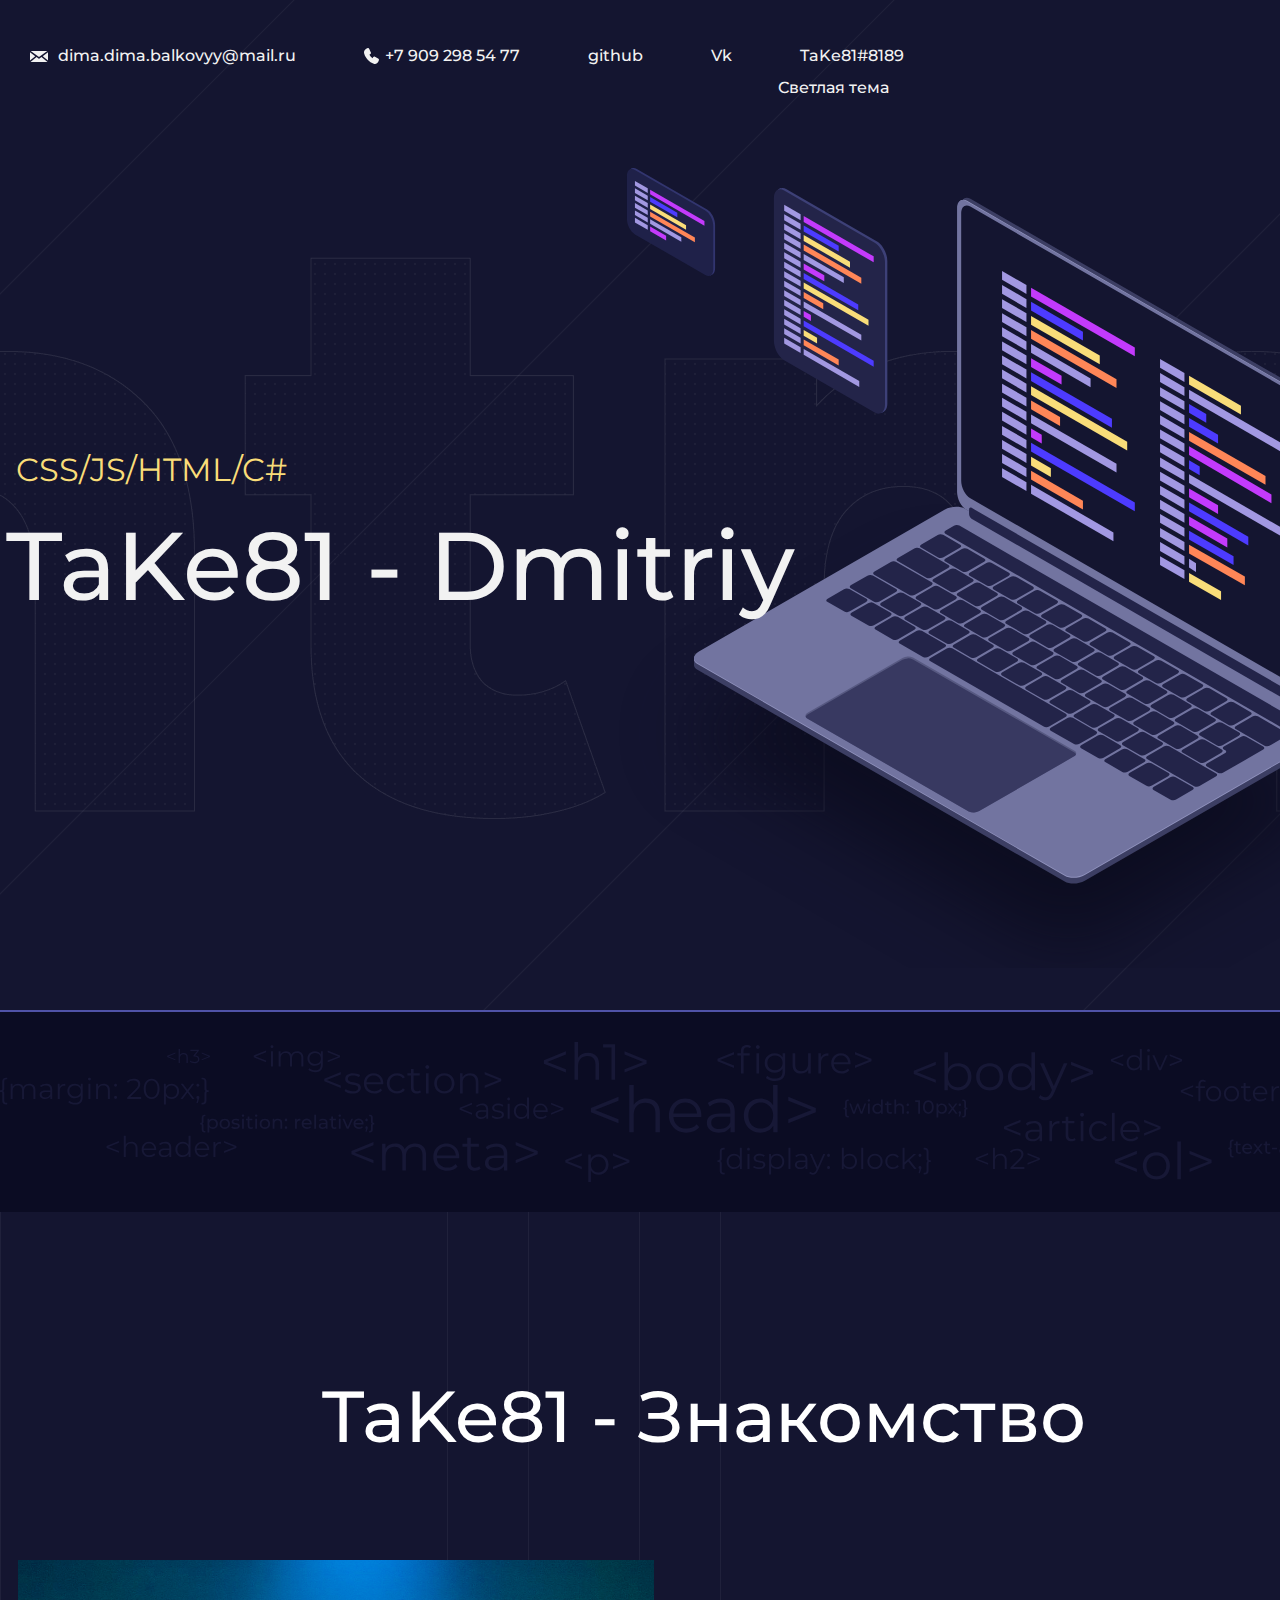
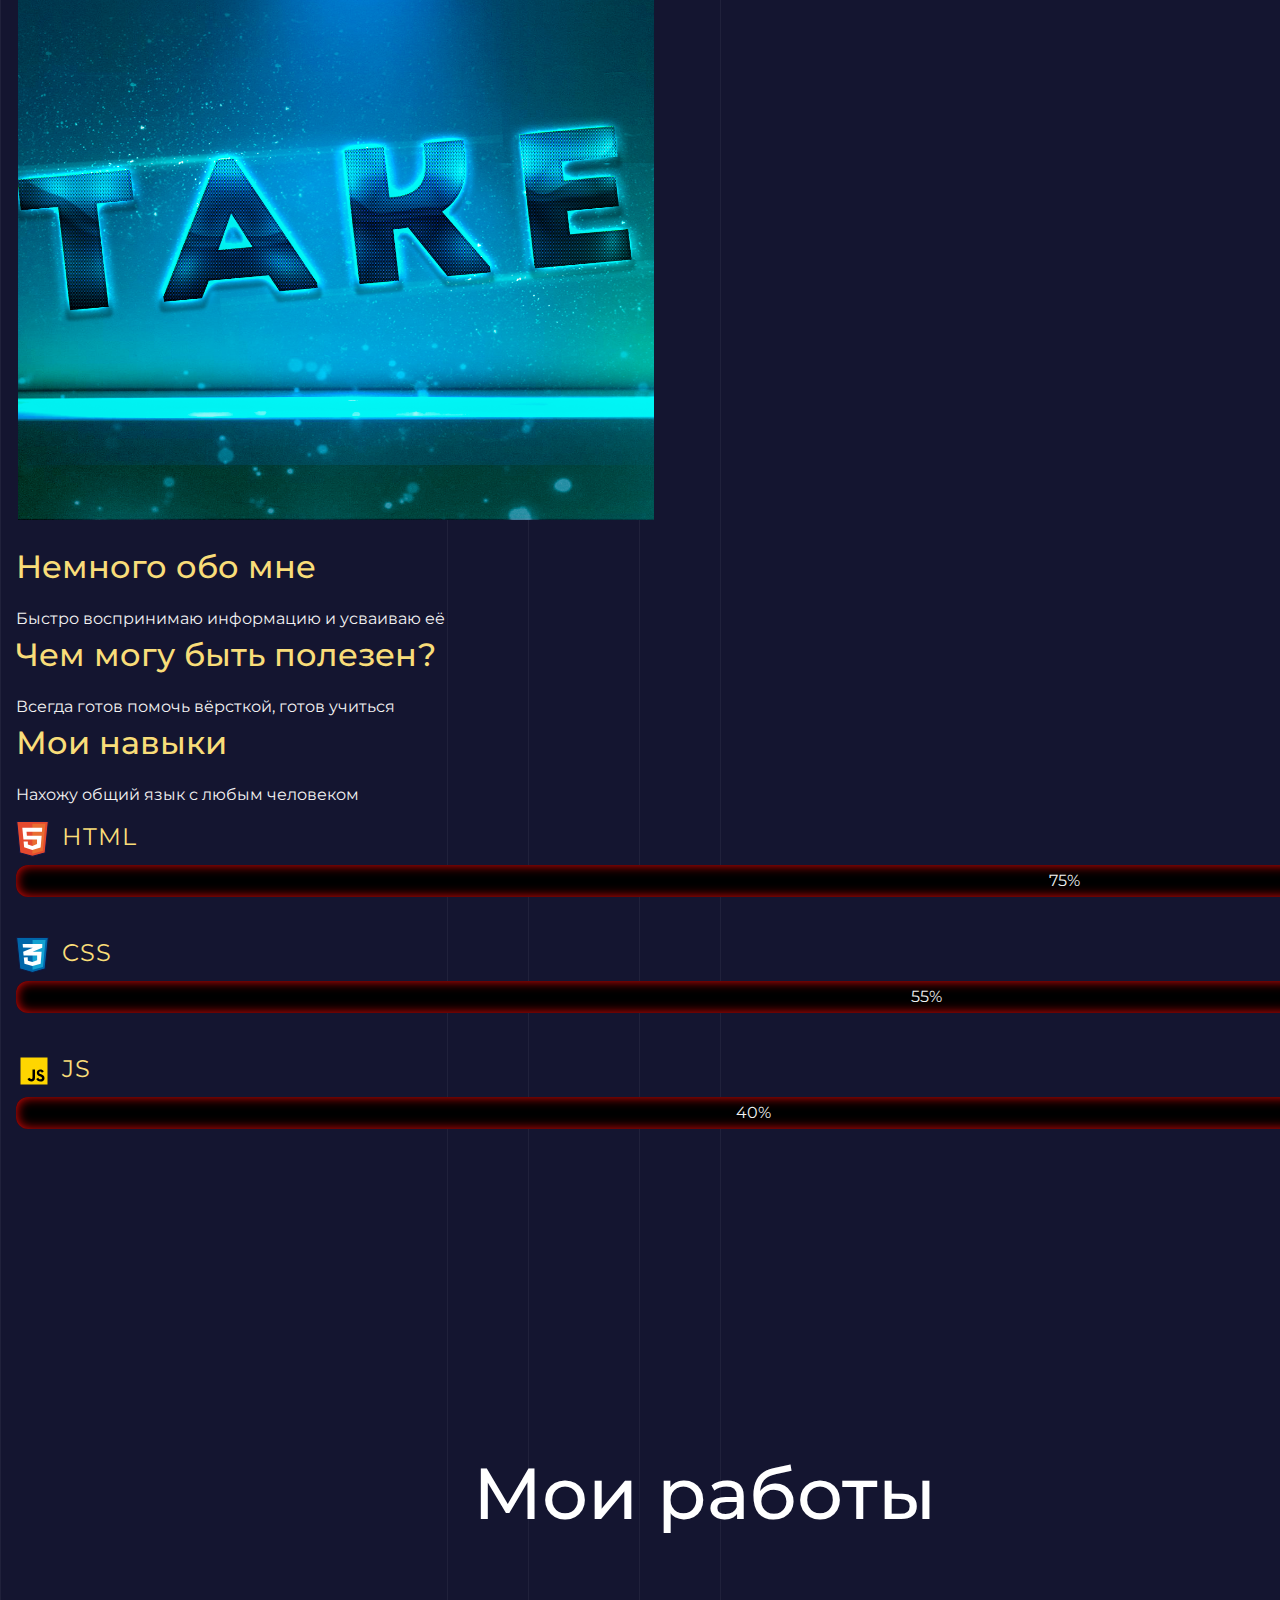
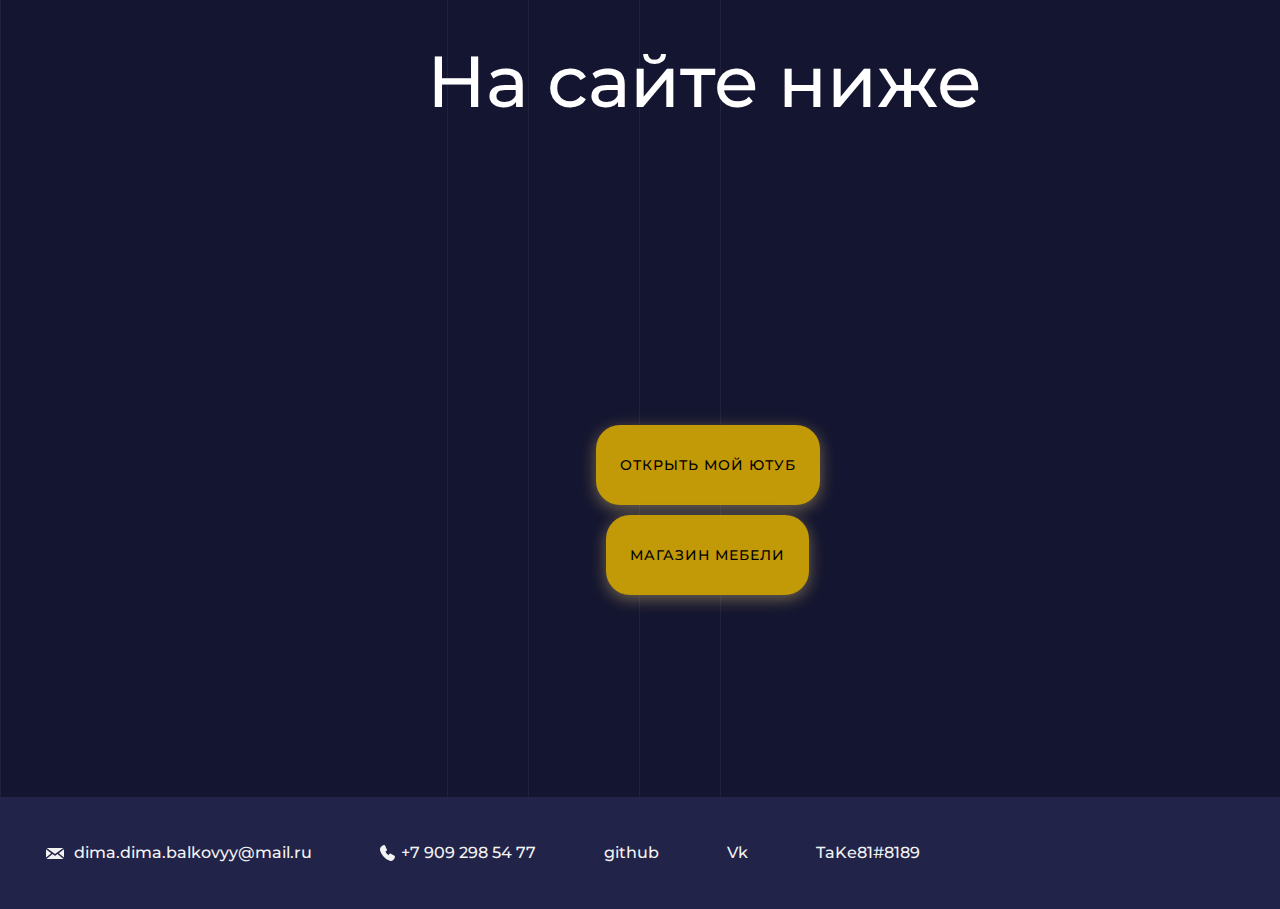
==== index.html @ 45abd4a4 "Add files via upload" ====
<!DOCTYPE html>
<html lang="ru">
 <head>
  <meta charset="utf-8">
   <link rel="stylesheet" href="style.css">
    <link href="https://fonts.googleapis.com/css?family=Montserrat:400,500,700|Old+Standard+TT&display=swap&subset=cyrillic" rel="stylesheet">
    <link rel="shortcut icon" href="img/bio_hazard.ico" type="image/x-icon">
  <title>Портфолио TaKe'a</title>
 </head>
<body>
 <header class="page-header">
  <div>
   <a class="header-email"      href="mailto:dima.dima.balkovyy@mail.ru">dima.dima.balkovyy@mail.ru</a>
    <a class="header-phone"     href="tel:+79092985477">+7 909 298 54 77</a>
     <a class="header-github"   href="https://github.com/TaKe81">github</a>
      <a class="header-vk"      href="https://vk.com/ndjelf">Vk</a>
      <a class="header-discord" href="">TaKe81#8189</a>
      <a class="header-switch"  href="index3.html">Светлая тема</a>
      
   </div>
 </header>
<section class="hero-image">
 <div class="container">
  <p>CSS/JS/HTML/C#</p>
  <h1 class="heading">TaKe81 - Dmitriy</h1>
</div>
</section>
<section class="intro">
<div class="container">
<h2 class="subheading-a">TaKe81 - Знакомство</h2>
<figure>
<img class="developer" src="img/TaKe.png" width="636" height="560">
</figure>
<h3 class="text">Немного обо мне</h3>
<p>Быстро воспринимаю информацию и усваиваю её</p>
<h3 class="text">Чем могу быть полезен?</h3>
<p>Всегда готов помочь вёрсткой, готов учиться</p>
<h3 class="text">Мои навыки</h3>
<p>Нахожу общий язык с любым человеком</p>
<dl class="skills-list">
<dt class="skill-html text">HTML</dt>
<dd class="level"><div style="width: 25%;">75%</div></dd>
<dt class="skill-css text">CSS</dt>
<dd class="level"><div style="width: 15%;">55%</div></dd>
<dt class="skill-js text">JS</dt>
<dd class="level"><div style="width: 1%;">40%</div></dd>
</dl>
</div>
</section>
<section class="intro">
<div class="container">
<h2 class="subheading">Мои работы</h2>
<h2 class="subheading">На сайте ниже</h2>
<figure class="project-image">
</figure>
<a class="button" href="https://www.youtube.com/channel/UCME6738qICH4b3ZIwcFLWIA">Открыть мой ютуб</a>
<a class="button-a" href="index2.html">Магазин мебели</a>

</div>
</section>
<footer class="page-footer">
<div class="container">
<a class="footer-email"  href="mailto:dima.dima.balkovyy@mail.ru">dima.dima.balkovyy@mail.ru</a>
<a class="footer-phone"  href="tel:+79092985477">+7 909 298 54 77</a>
<a class="footer-github" href="https://github.com/TaKe81">github</a>
<a class="footer-vk" href="https://vk.com/ndjelf">Vk</a>
<a class="footer-discord" href="">TaKe81#8189</a>
</div>
</footer>
</body>
</html>
---- style.css ----
body {
  position: relative;
  margin: 0;
  min-width: 1408px;
  font-family: "Montserrat", "Helvetica", "Arial", sans-serif;
  font-size: 16px;
  line-height: 32px;
  color: #f2f2f2;
  background-color: #141530;
  background-image: url("img/pattern-lines-hero.svg");
  background-position: center;
}

.developer {
  margin-left: -38px;
}

.container {
  max-width: 1408px;
  margin: 0 auto;
  padding: 0 16px;
}

.page-header {
  margin: 0;
  padding: 40px 0;
}

.page-header a,
.page-footer a {
  position: relative;
  margin-right: 64px;
  padding-bottom: 10px;
  padding-top: 9px;
  font-weight: 500;
  text-decoration: none;
  background-repeat: no-repeat;
  background-position: left;
  color: inherit;
}

.page-header a:focus,
.page-header a:hover,
.page-footer a:focus,
.page-footer a:hover {
  color: #f9dd79;
}

.page-header a::after,
.page-footer a::after {
  position: absolute;
  content: "";
  bottom: 0;
  left: 0;
  width: 0;
  height: 2px;
  background-color: #f9dd79;
  transition: width 200ms;
}

.page-header a:hover::after,
.page-footer a:hover::after {
  width: 100%;
}

.header-email,
.footer-email {
  margin-left: 30px;
  padding-left: 28px;
  background-image: url("img/icon-email.svg");
}

.header-email:focus,
.header-email:hover,
.footer-email:focus,
.footer-email:hover {
  background-image: url("img/icon-email-alt.svg");
}

.header-phone,
.footer-phone {
  padding-left: 21px;
  background-image: url("img/icon-phone.svg");
}

.header-phone:focus,
.header-phone:hover,
.footer-phone:focus,
.footer-phone:hover {
  background-image: url("img/icon-phone.svg");
}
  
.header-switch,
.footer-switch {
  margin-left: 750px;
  padding-left: 28px;
  
}

.page-header a:active,
.page-footer a:active {
  opacity: 0.5;
}

.hero-image {
  position: relative;
  padding-top: 270px;
  height: 798px;
  background-image: url("img/bg-html.png");
  background-repeat: no-repeat;
  background-position-x: center;
  background-position-y: 48px;
}

.hero-image .container {
  display: flex;
  flex-direction: column;
}

.hero-image::before {
  position: absolute;
  content: "";
  top: 24px;
  left: calc(50vw - 32px);
  width: 800px;
  height: 800px;
  background-image: url("img/hero-image.svg");
  background-repeat: no-repeat;
}

.hero-image::after {
  position: absolute;
  content: "";
  height: 200px;
  width: 100%;
  bottom: 0;
  background-color: #0b0c23;
  background-image: url("img/bg-tags.svg");
  background-position: center;
  background-repeat: no-repeat;
  border-top: 2px solid #5053a8;
}

.heading {
  z-index: 1;
  order: 2;
  margin: 0 0 0 -10px;
  width: 815px;
  font-size: 96px;
  line-height: 112px;
  font-weight: 500;
}

.hero-image p {
  z-index: 1;
  order: 1;
  margin: 0;
  padding: 32px 0;
  padding-bottom: 16px;
  font-size: 32px;
  line-height: 48px;
  color: #f9dd79;
}

.intro,
.portfolio {
  background-color: #141530;
  background-image: url("img/pattern-lines.svg");
  background-repeat: repeat-y;
  background-position-x: center;
}

.intro {
  padding-top: 160px;
  padding-bottom: 120px;
  min-height: 828px;
}

.subheading {
  margin: 0 0 100px;
  text-align: center;
  font-size: 72px;
  line-height: 88px;
  font-weight: 500;
  color: #ffffff;
}

.subheading-a {
  margin: 0 0 100px;
  text-align: center;
  font-size: 72px;
  line-height: 88px;
  font-weight: 500;
  color: #ffffff;
}

.text {
  color: #f9dd79;
  background-image: url("img/infoo.png");
}

.intro .container {
  position: relative;
}

.user-image {
  position: center;
  margin: 0;
}

.user-image img {
  width: 640px;
  height: 640px;
  object-fit: cover;
}

.intro .container div {
  margin-left: 720px;
  margin-bottom: 56px;
}

.intro h3,
.portfolio h3 {
  margin: 0 0 16px;
  font-size: 32px;
  line-height: 40px;
  font-weight: 500;
}

.intro p {
  margin: 0;
  z-index: 2;
}

.skills {
  margin-bottom: 0;
}

.skills h3 {
  margin-bottom: 40px;
}

.skills-list {
  margin-top: 10px;
  padding: 0;
}

.skills-list dt {
  margin: 0 0 8px;
  padding-left: 46px;
  height: 36px;
  font-size: 24px;
  letter-spacing: 1px;
  background-repeat: no-repeat;
  background-position: left;
}

.skill-html {
  background-image: url("img/icon-html.svg");
}

.skill-css {
  background-image: url("img/icon-css.svg");
}

.skill-js {
  background-image: url("img/icon-js.svg");
  background-size: 36px;
}

.level {
  margin: 0 0 40px;
  height: 32px;
  text-align: right;
  background-color: #000000;
  box-shadow: inset 0 0 12px #e70808;
  border-radius: 12px;
  overflow: hidden;
}
 
.portfolio {
  margin: 0;
  padding-bottom: 160px;
}

.projects {
  margin: 0;
  padding: 0;
  list-style: none;
}

.projects li {
  position: relative;
  min-height: 256px;
  margin: 0 0 100px;
  padding-left: 528px;
}

.project-image {
  position: absolute;
  top: 0;
  left: 0;
  margin: 0;
}

.project-image img {
  width: 400px;
  height: 200px;
  object-fit: cover;
}

.projects p {
  margin: 0 0 60px;
}

.button {
  margin-left: 580px;
  margin-top: 200px;
  padding: 24px 24px;
  display: inline-block;
  vertical-align: baseline;
  font-size: 14px;
  font-weight: 500;
  letter-spacing: 1px;
  text-decoration: none;
  text-transform: uppercase;
  color: #000000;
  background-color: #c29906;
  box-shadow: 0 4px 16px rgba(249, 221, 121, 0.4);
  border-radius: 24px;
  transition: background-color 100ms, box-shadow 100ms;
}

.button:focus,
.button:hover {
  background-color: #f9e7a8;
  box-shadow: 0 4px 32px rgba(249, 221, 121, 0.6);
}

.button:active {
  background-color: #b69e4b;
  box-shadow: none;
}

.button-a {
  margin-left: 590px;
  margin-top: 10px;
  padding: 24px 24px;
  display: inline-block;
  vertical-align: baseline;
  font-size: 14px;
  font-weight: 500;
  letter-spacing: 1px;
  text-decoration: none;
  text-transform: uppercase;
  color: #000000;
  background-color: #c29906;
  box-shadow: 0 4px 16px rgba(249, 221, 121, 0.4);
  border-radius: 24px;
  transition: background-color 100ms, box-shadow 100ms;
}

.button-a:focus,
.button-a:hover {
  background-color: #f9e7a8;
  box-shadow: 0 4px 32px rgba(249, 221, 121, 0.6);
}

.button-a:active {
  background-color: #b69e4b;
  box-shadow: none;
}

.page-footer {
  padding: 40px 0;
  background-color: #212349;
}
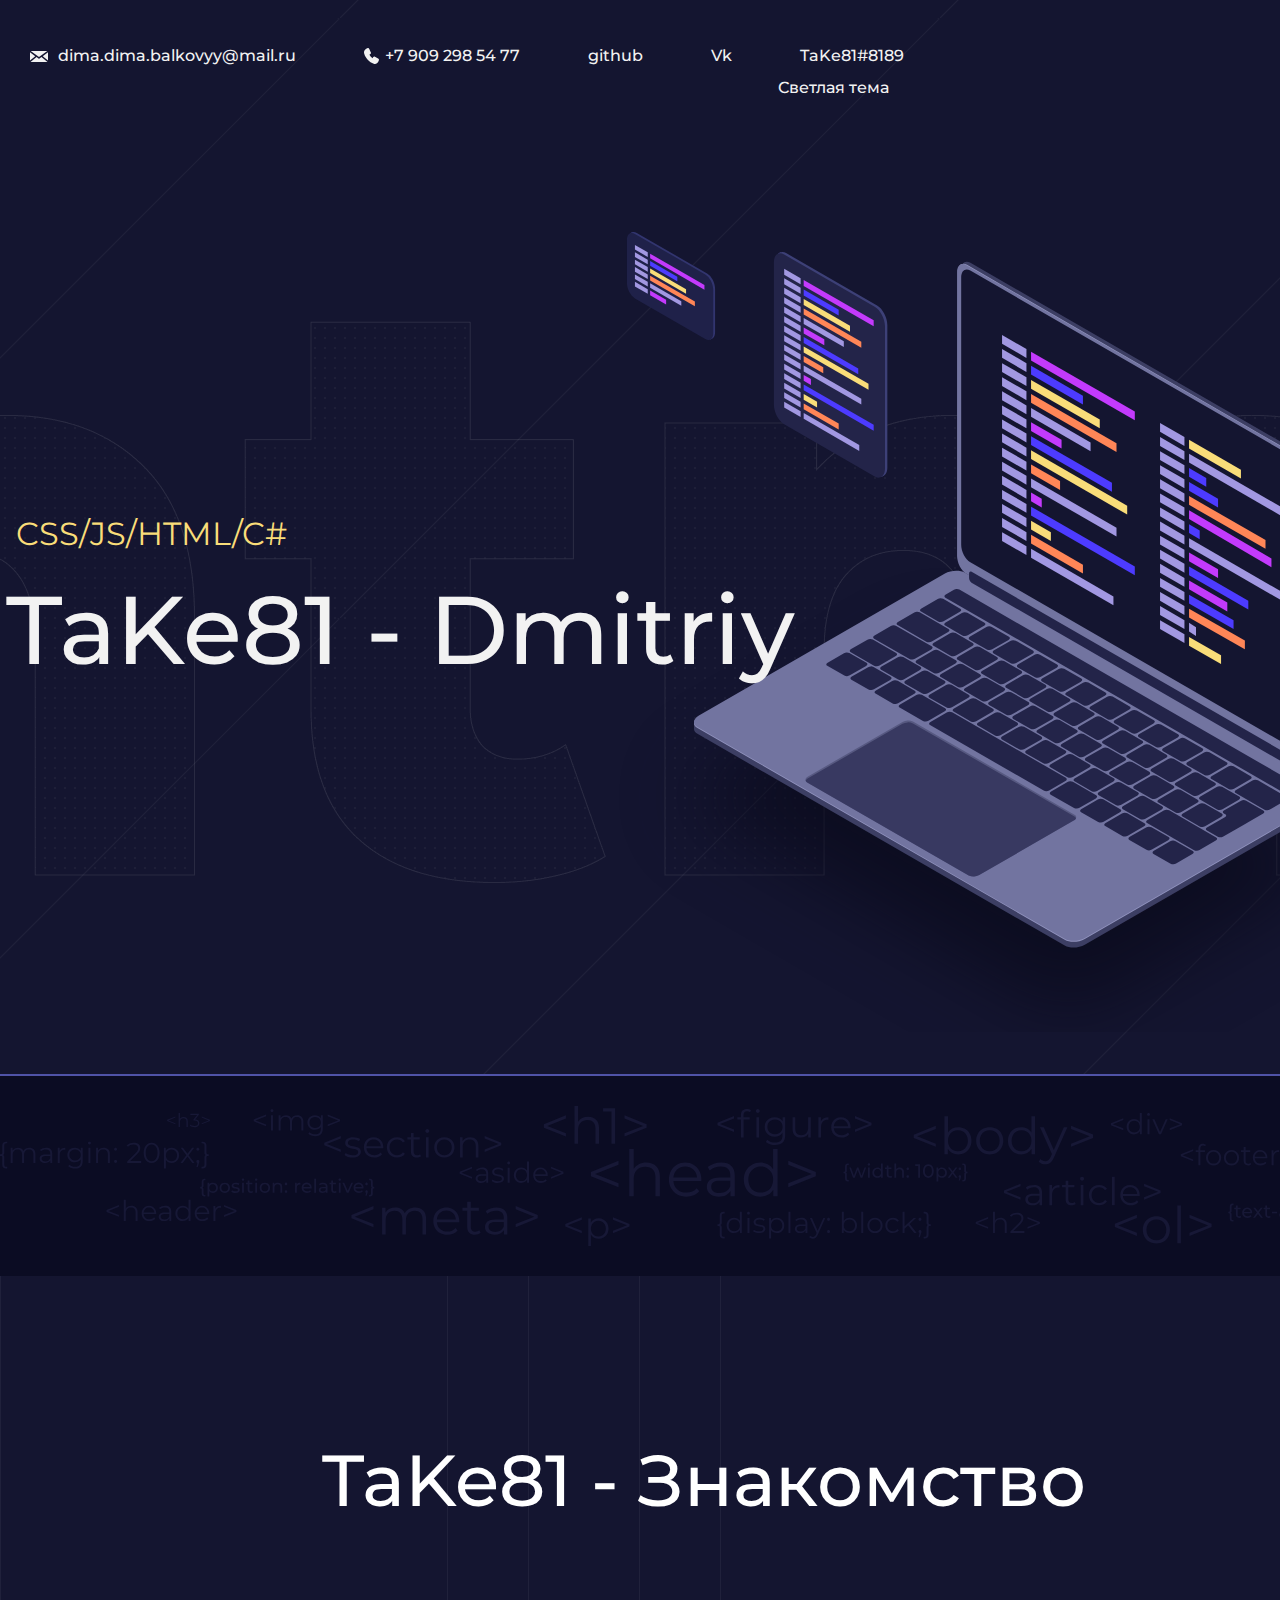
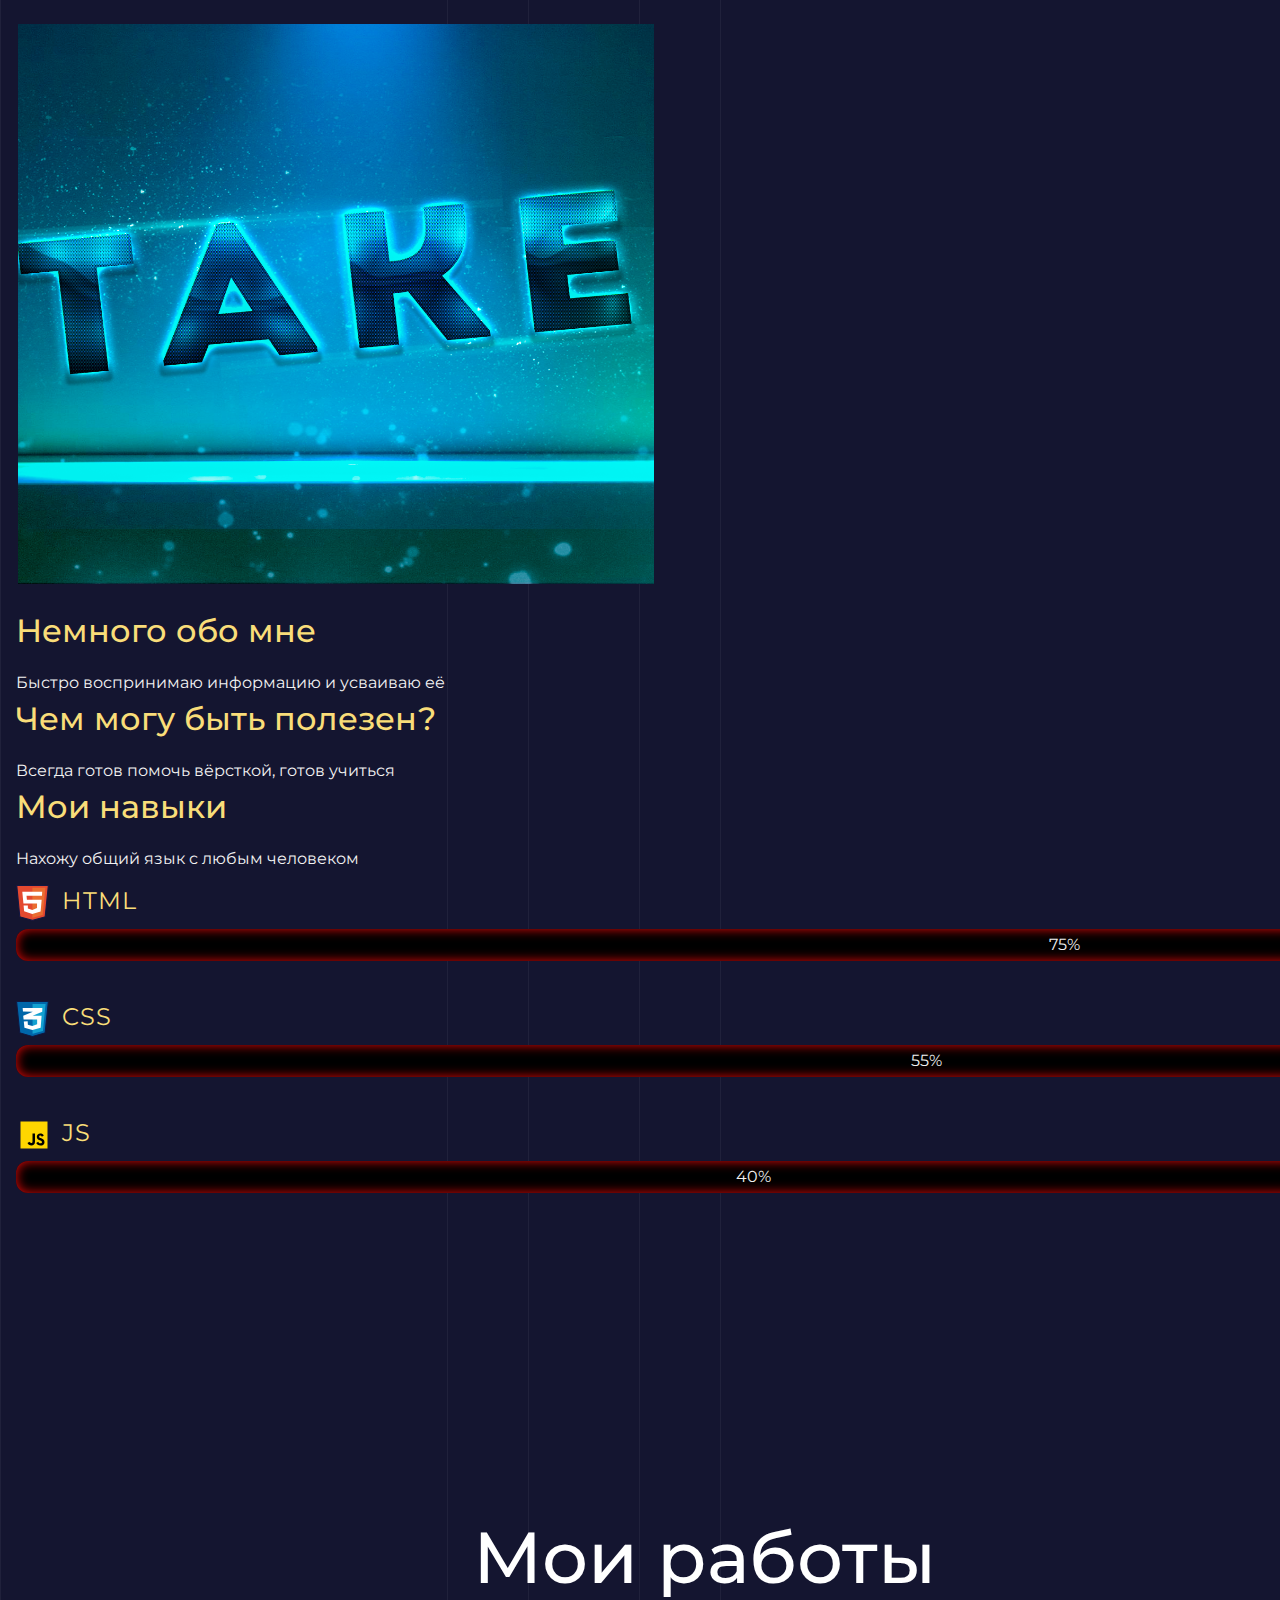
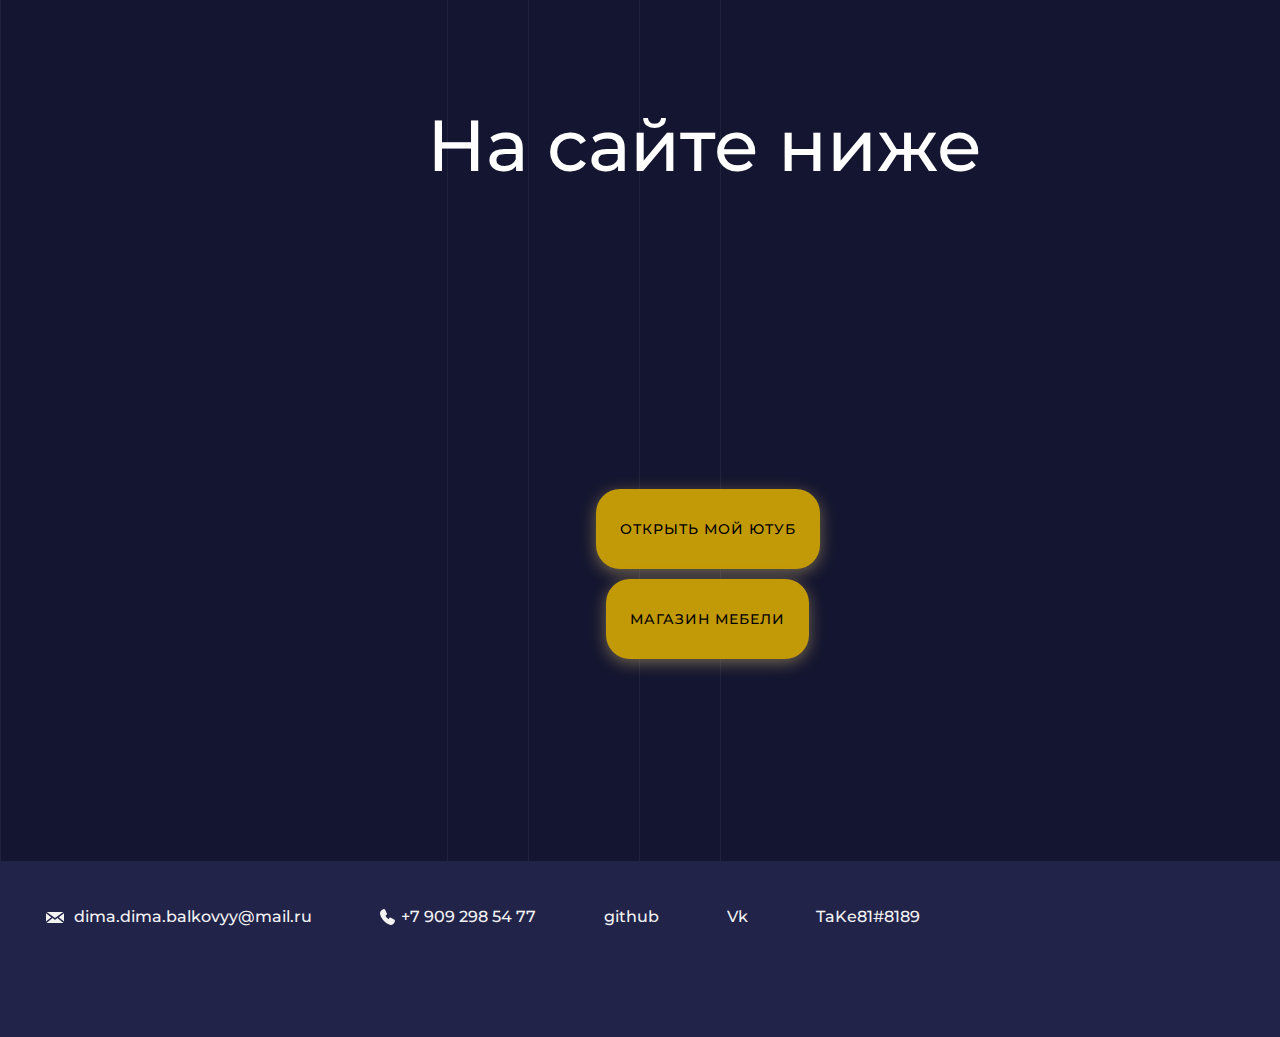
==== commit b84a3bcb: "Add files via upload" ====
--- a/index.html
+++ b/index.html
@@ -16,7 +16,7 @@
       <a class="header-vk"      href="https://vk.com/ndjelf">Vk</a>
       <a class="header-discord" href="">TaKe81#8189</a>
       <a class="header-switch"  href="index3.html">Светлая тема</a>
-      
+      <a class="header-table"   href="index4.html">Рассписание</a> 
    </div>
  </header>
 <section class="hero-image">
@@ -65,6 +65,7 @@
 <a class="footer-github" href="https://github.com/TaKe81">github</a>
 <a class="footer-vk" href="https://vk.com/ndjelf">Vk</a>
 <a class="footer-discord" href="">TaKe81#8189</a>
+<a class="footer-table"   href="index4.html">Рассписание</a>
 </div>
 </footer>
 </body>
--- a/style.css
+++ b/style.css
@@ -94,7 +94,12 @@
 .footer-switch {
   margin-left: 750px;
   padding-left: 28px;
-  
+}
+
+.header-table,
+.footer-table {
+  margin-left: 1655px;
+  padding-left: 28px;
 }
 
 .page-header a:active,
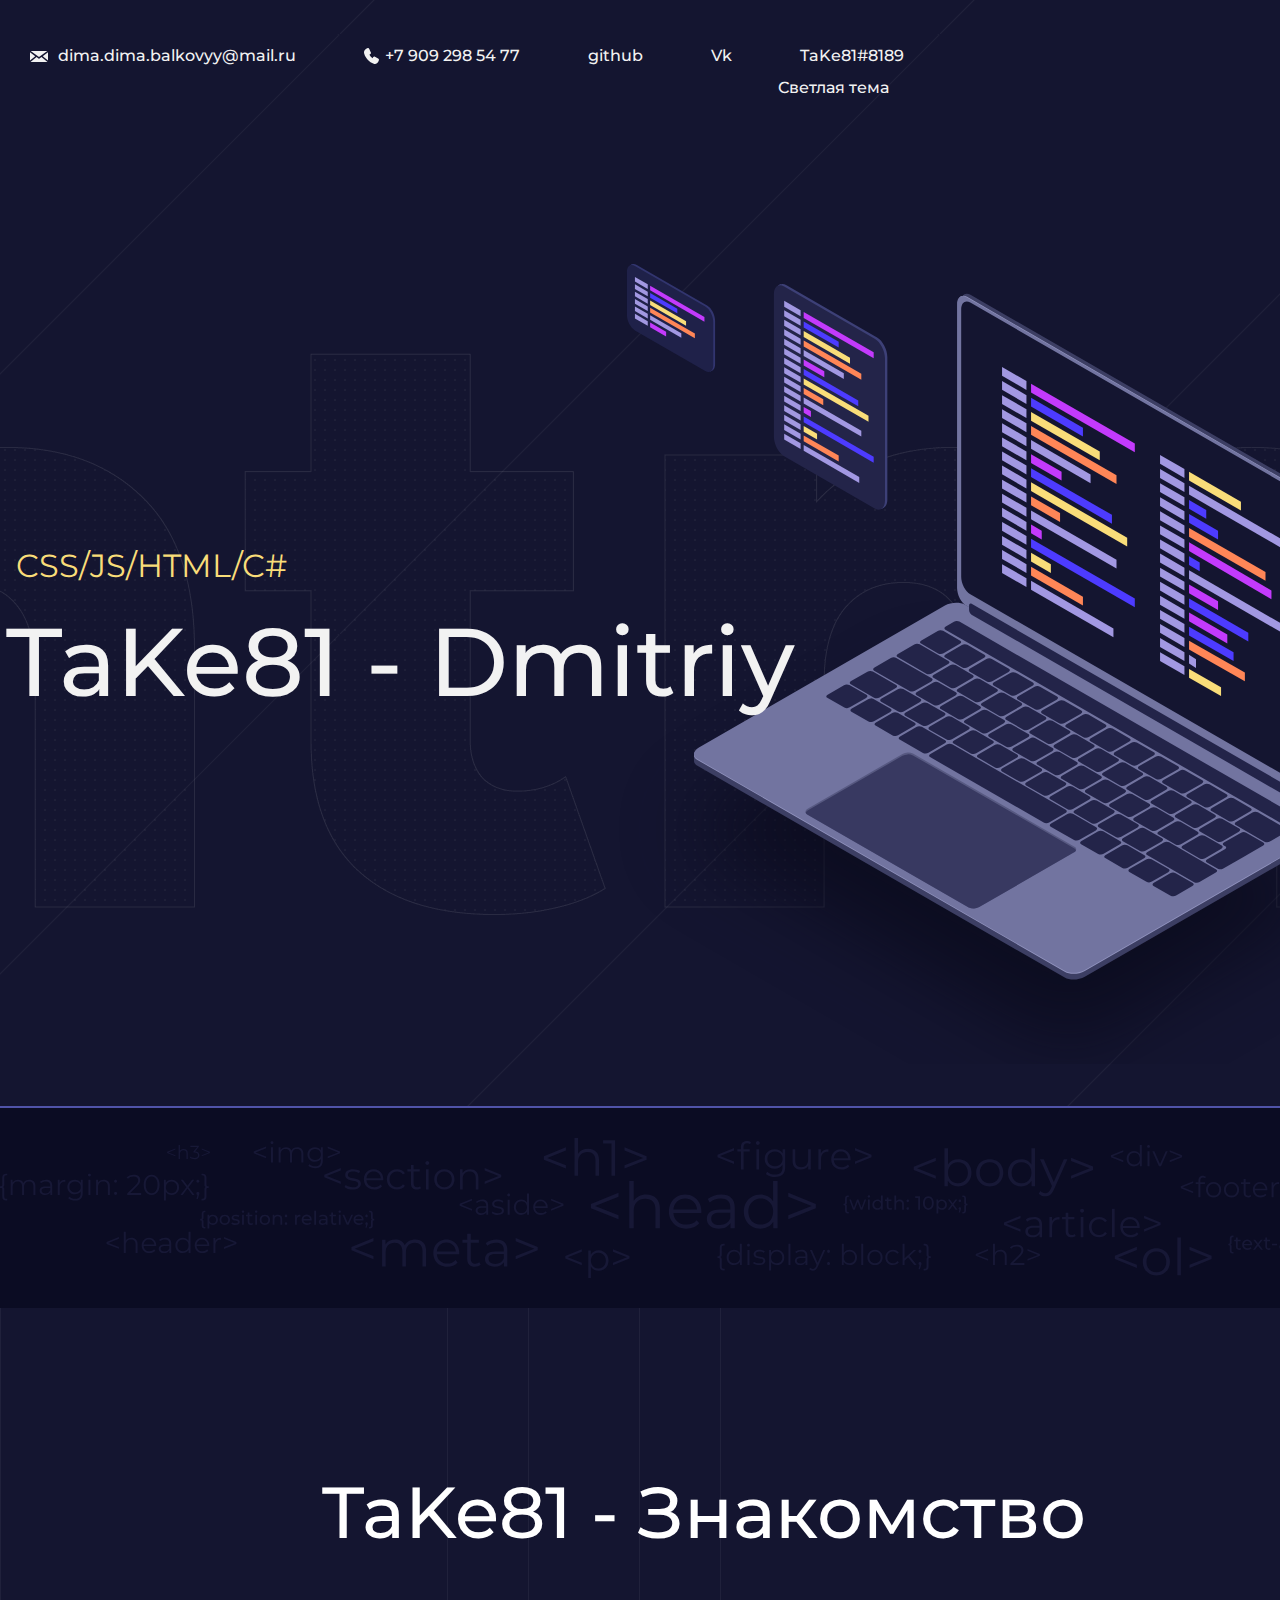
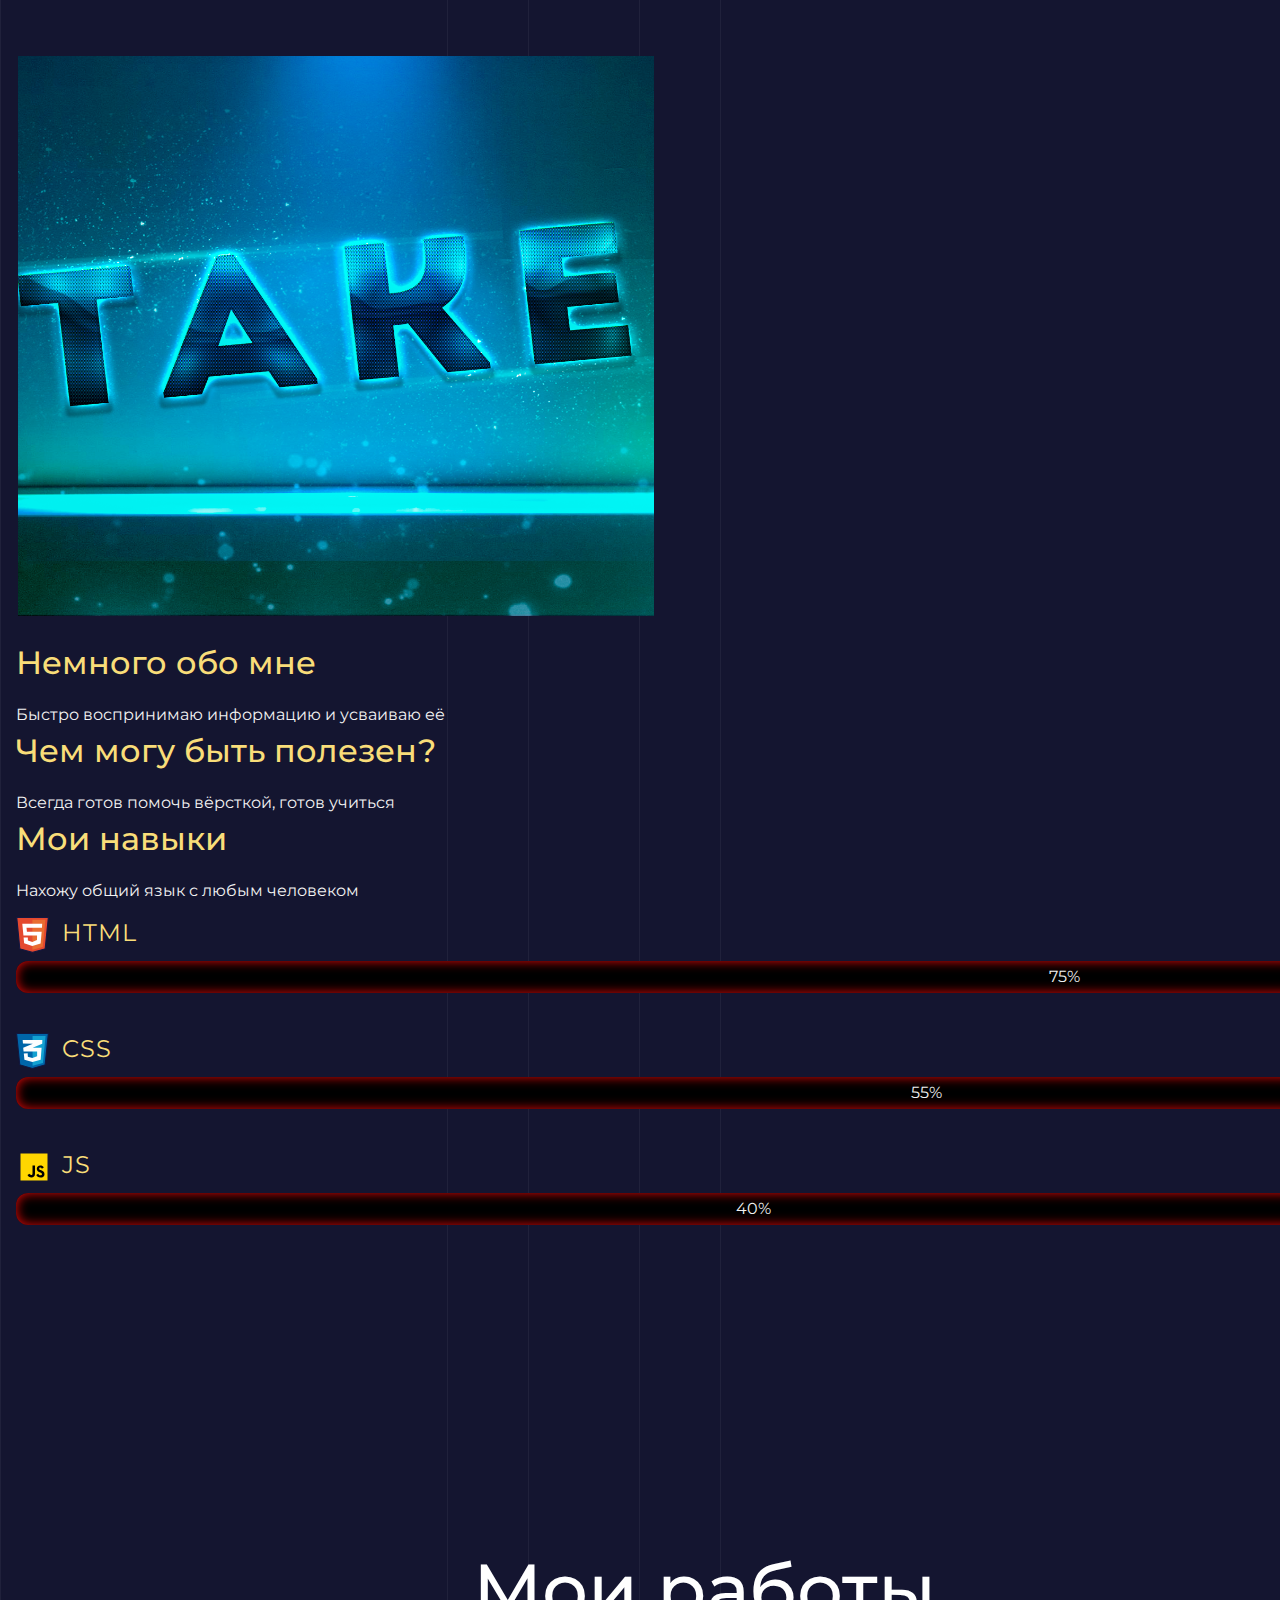
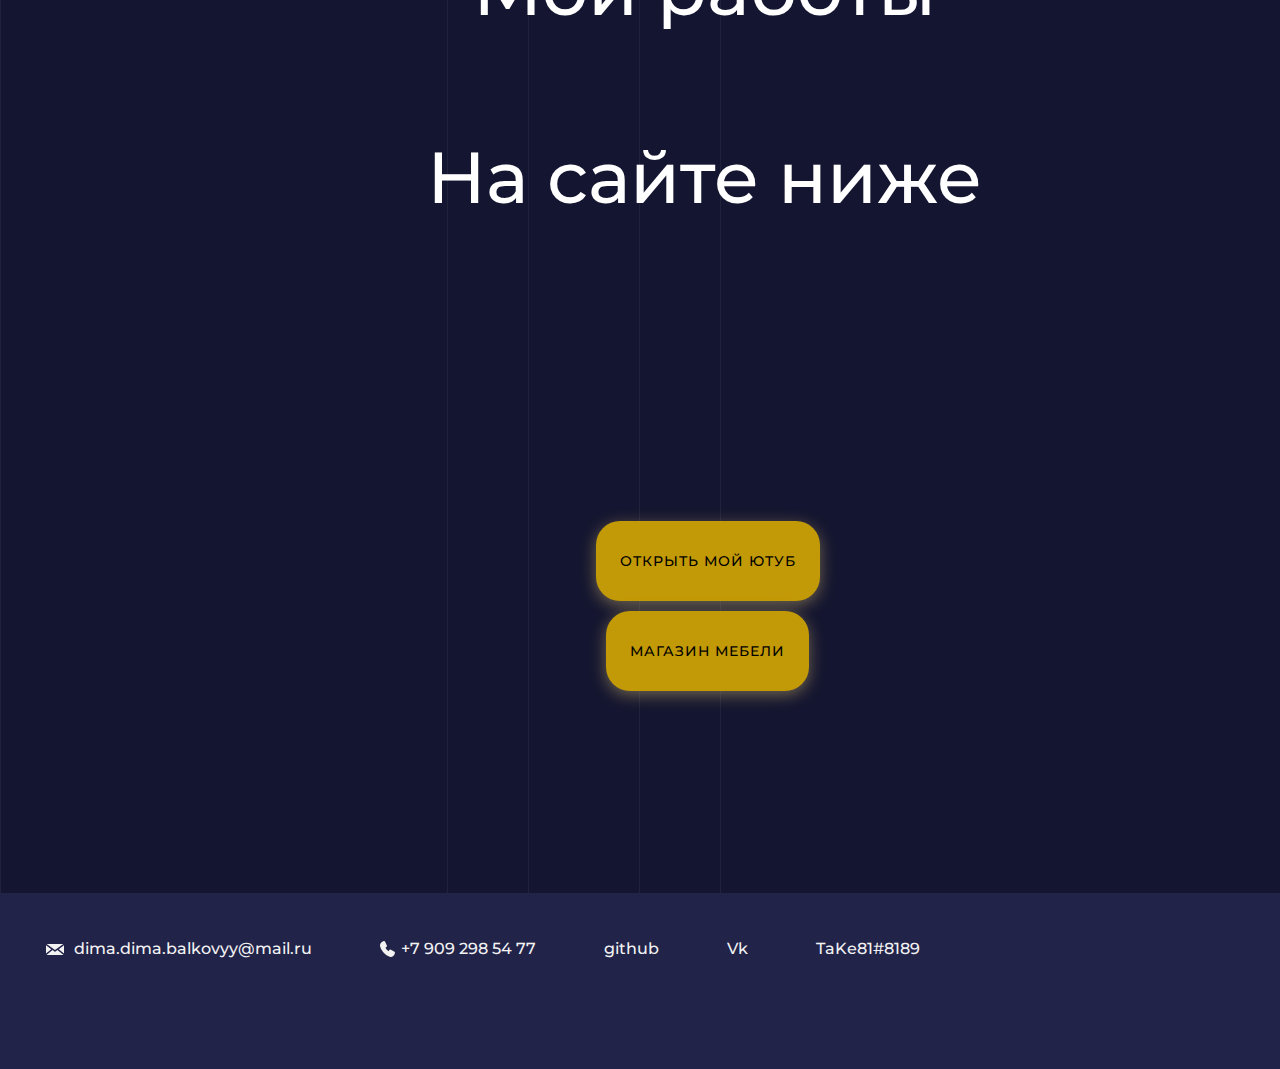
==== commit 20bae542: "Add files via upload" ====
--- a/index.html
+++ b/index.html
@@ -16,7 +16,9 @@
       <a class="header-vk"      href="https://vk.com/ndjelf">Vk</a>
       <a class="header-discord" href="">TaKe81#8189</a>
       <a class="header-switch"  href="index3.html">Светлая тема</a>
-      <a class="header-table"   href="index4.html">Рассписание</a> 
+      <a class="header-table"   href="index4.html">Рассписание</a>
+      <a class="header-table"   href="Index5.html">Вёрстка</a>  
+
    </div>
  </header>
 <section class="hero-image">
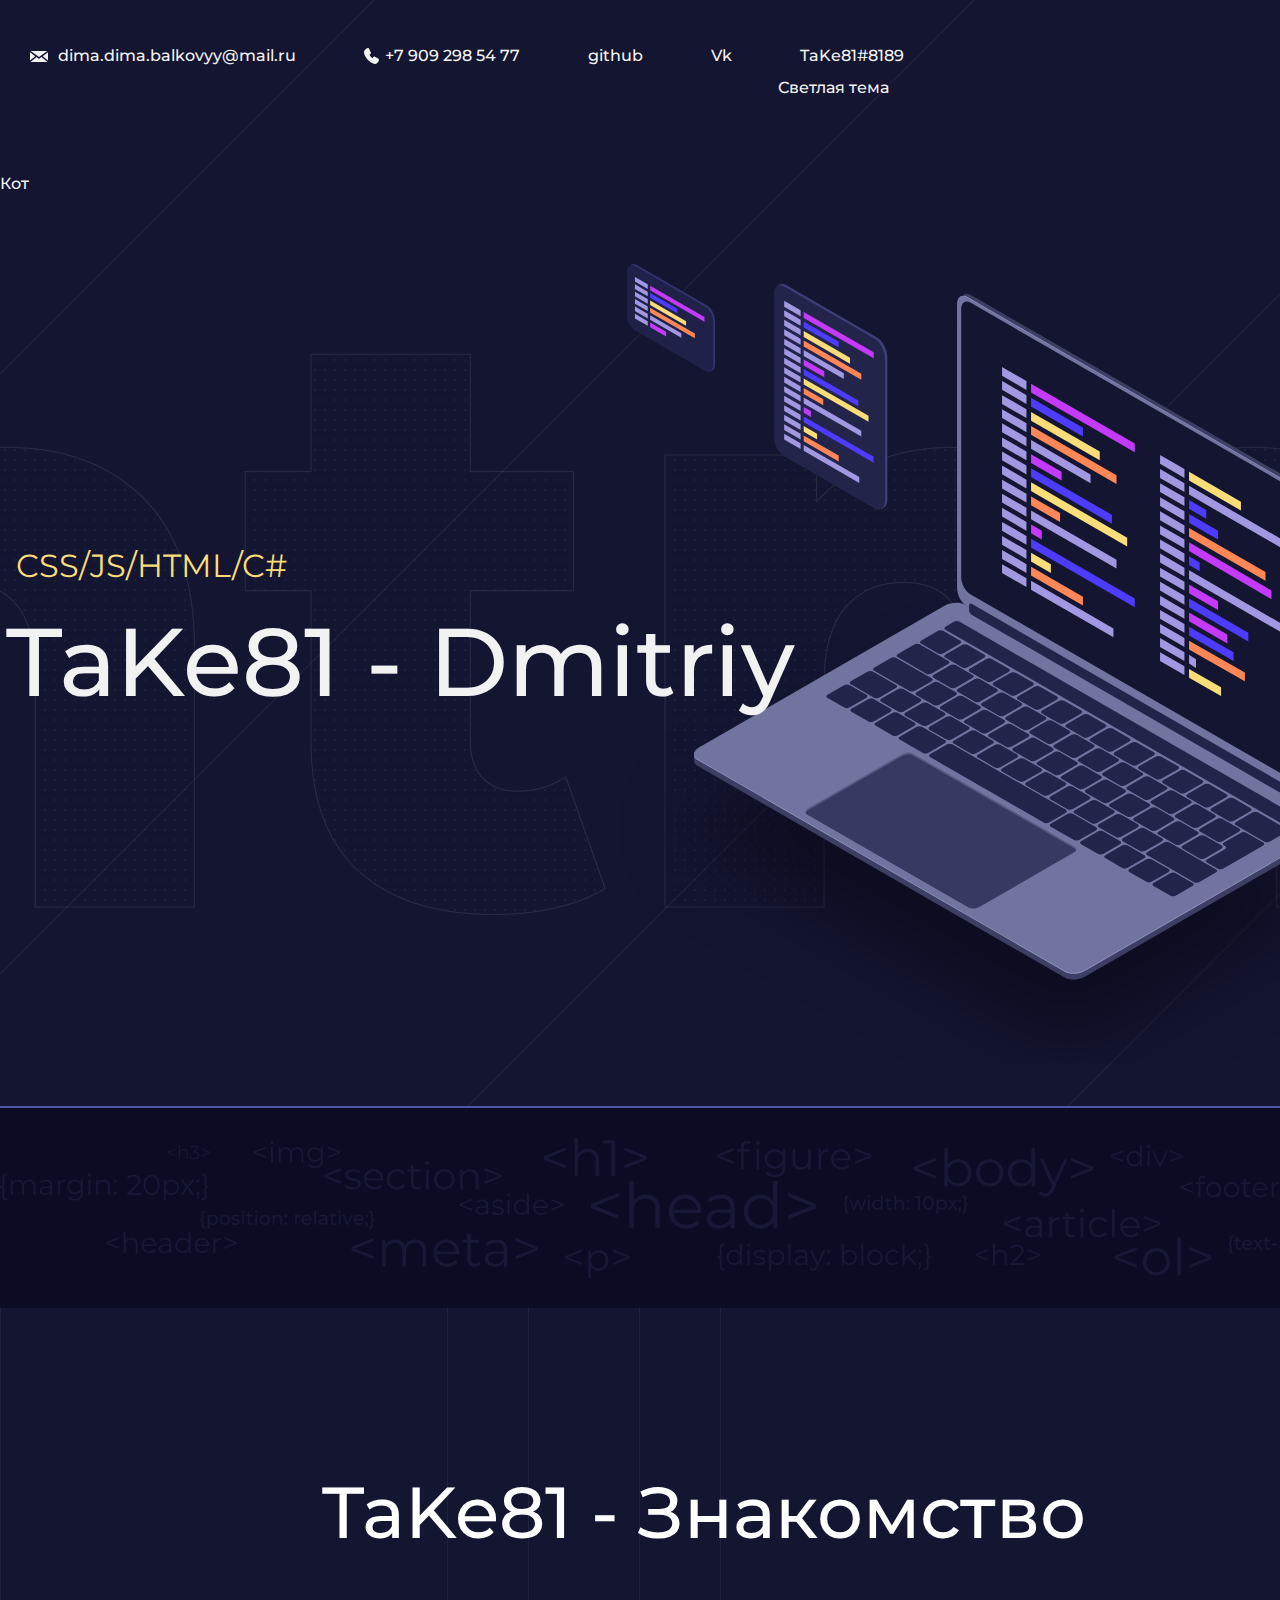
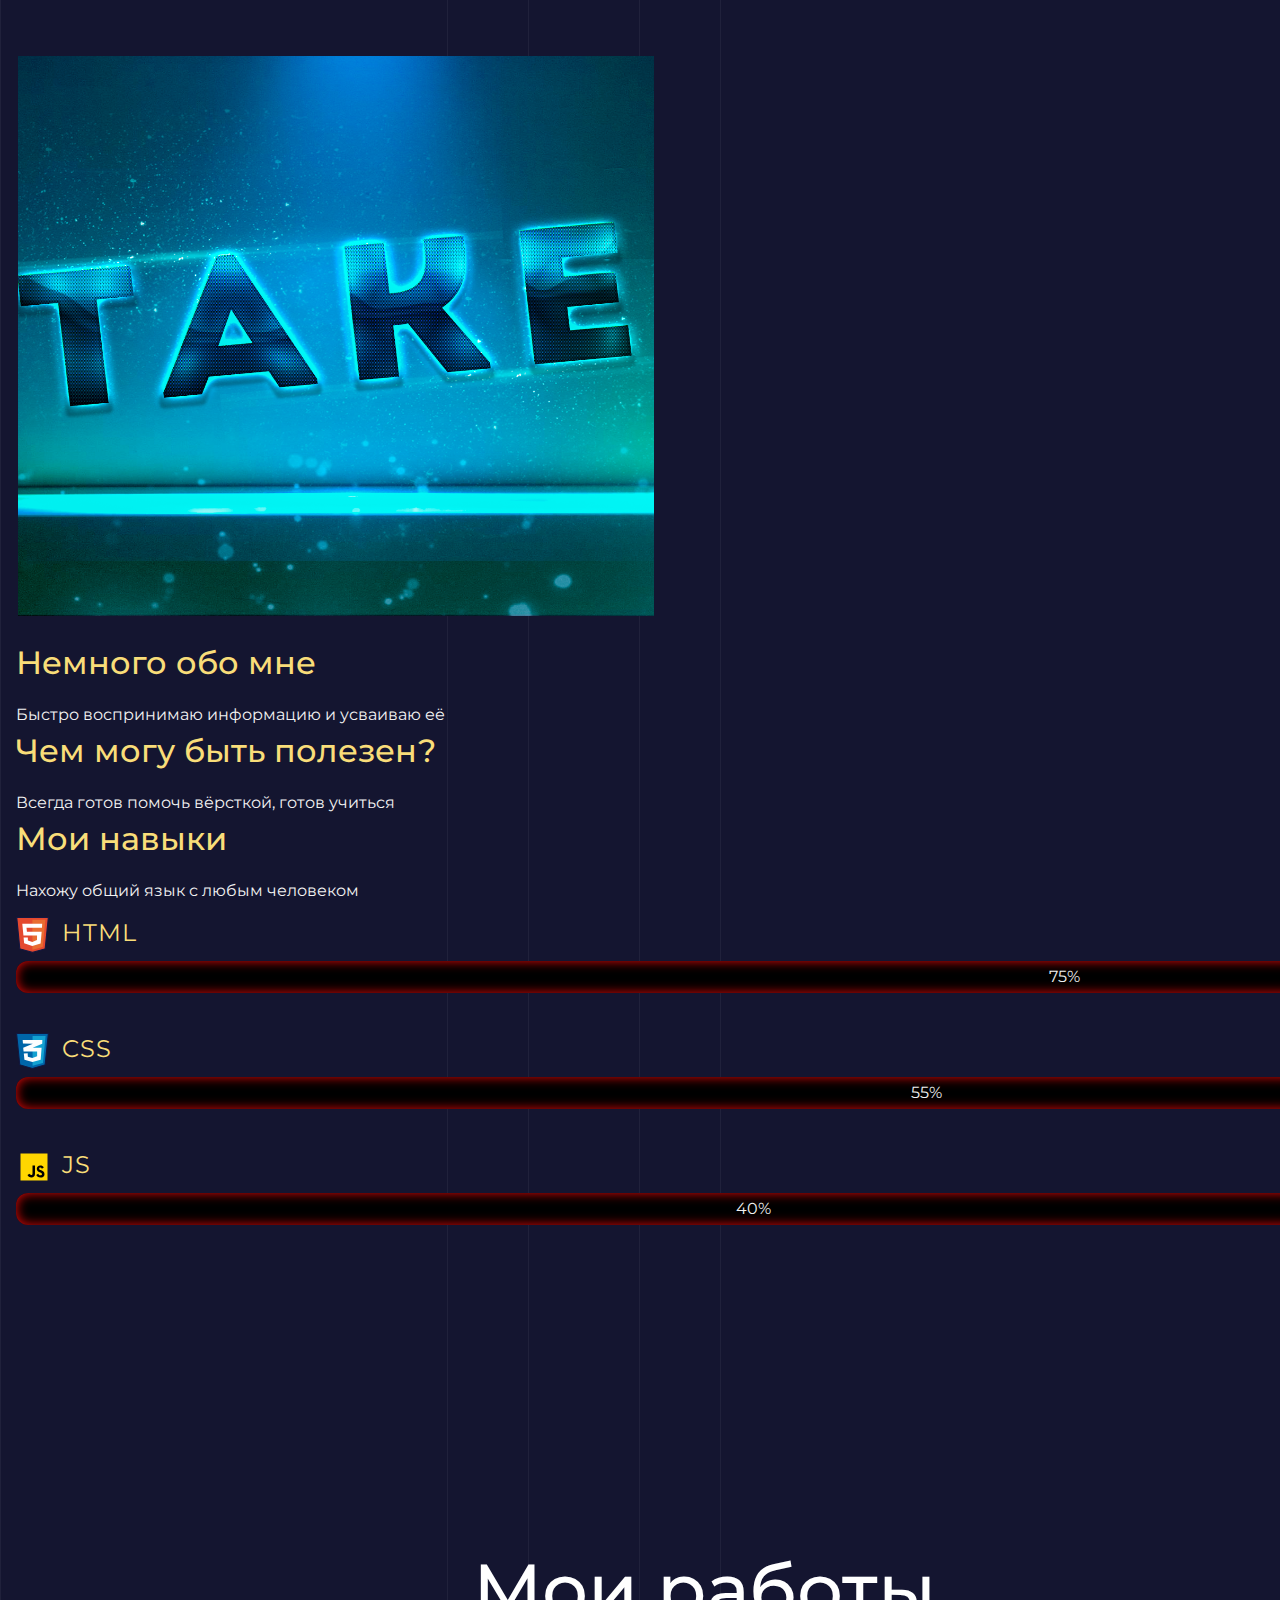
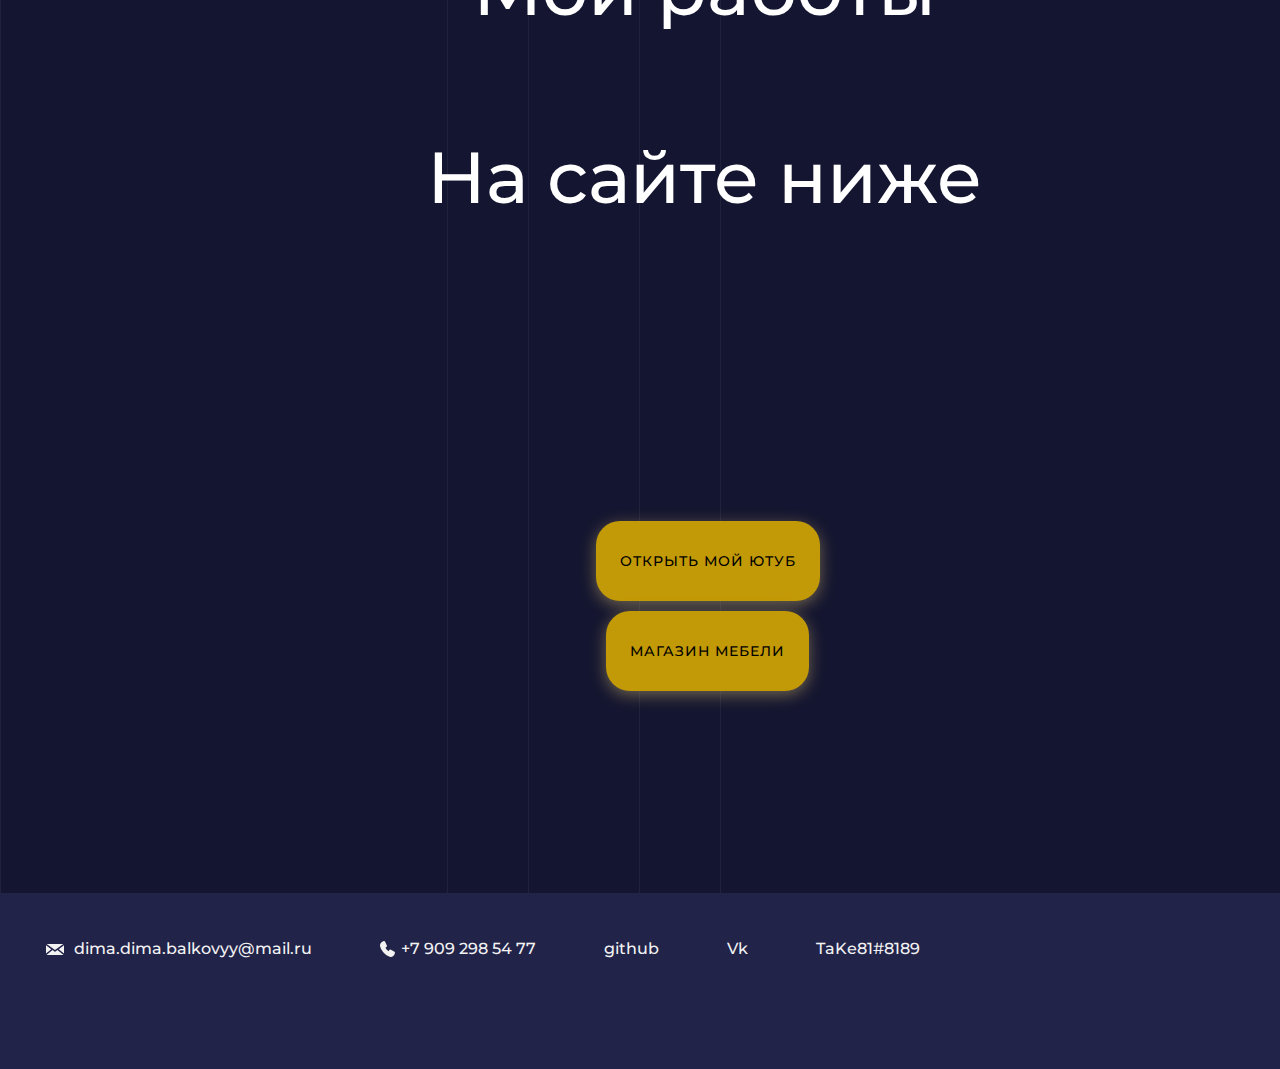
==== commit 9084f5f5: "Add files via upload" ====
--- a/index.html
+++ b/index.html
@@ -17,7 +17,8 @@
       <a class="header-discord" href="">TaKe81#8189</a>
       <a class="header-switch"  href="index3.html">Светлая тема</a>
       <a class="header-table"   href="index4.html">Рассписание</a>
-      <a class="header-table"   href="Index5.html">Вёрстка</a>  
+      <a class="header-table"   href="Index5.html">Вёрстка</a>
+      <a class="header-cat"   href="Index6.html">Кот</a>    
 
    </div>
  </header>
